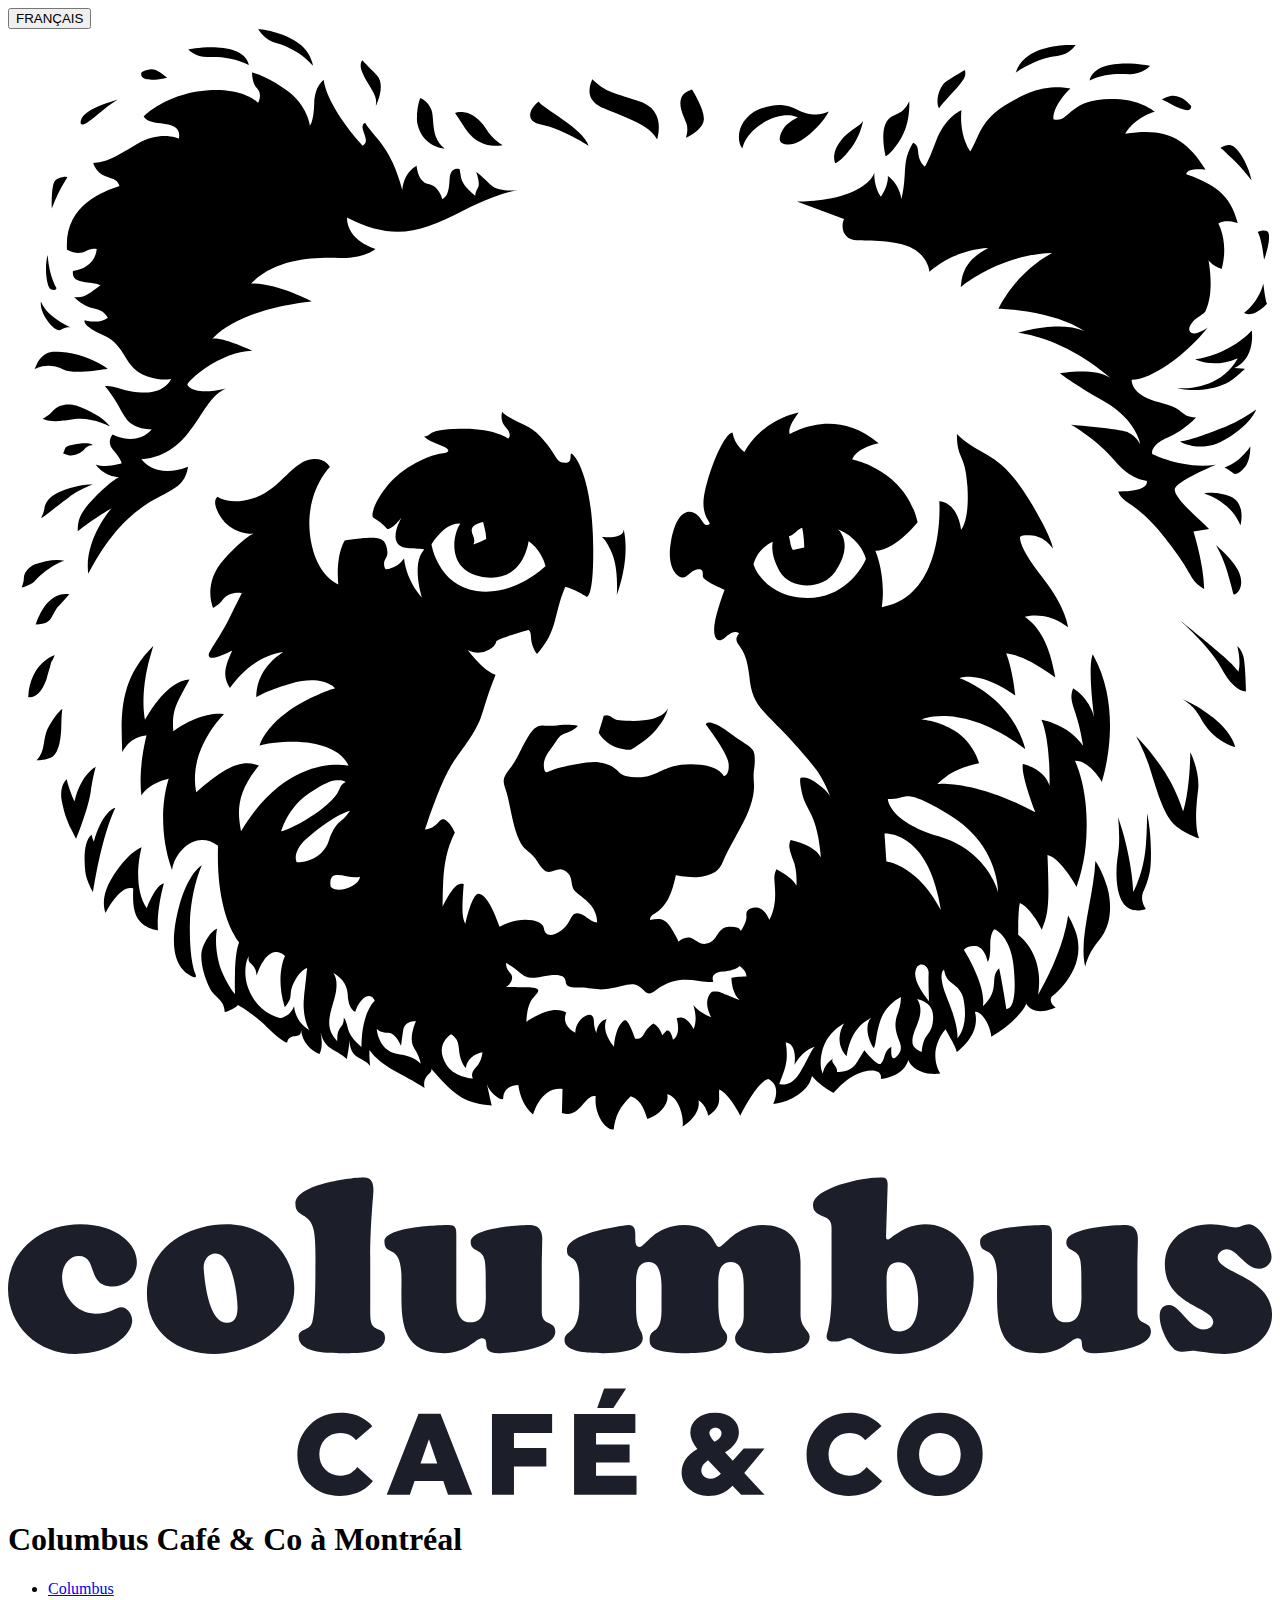
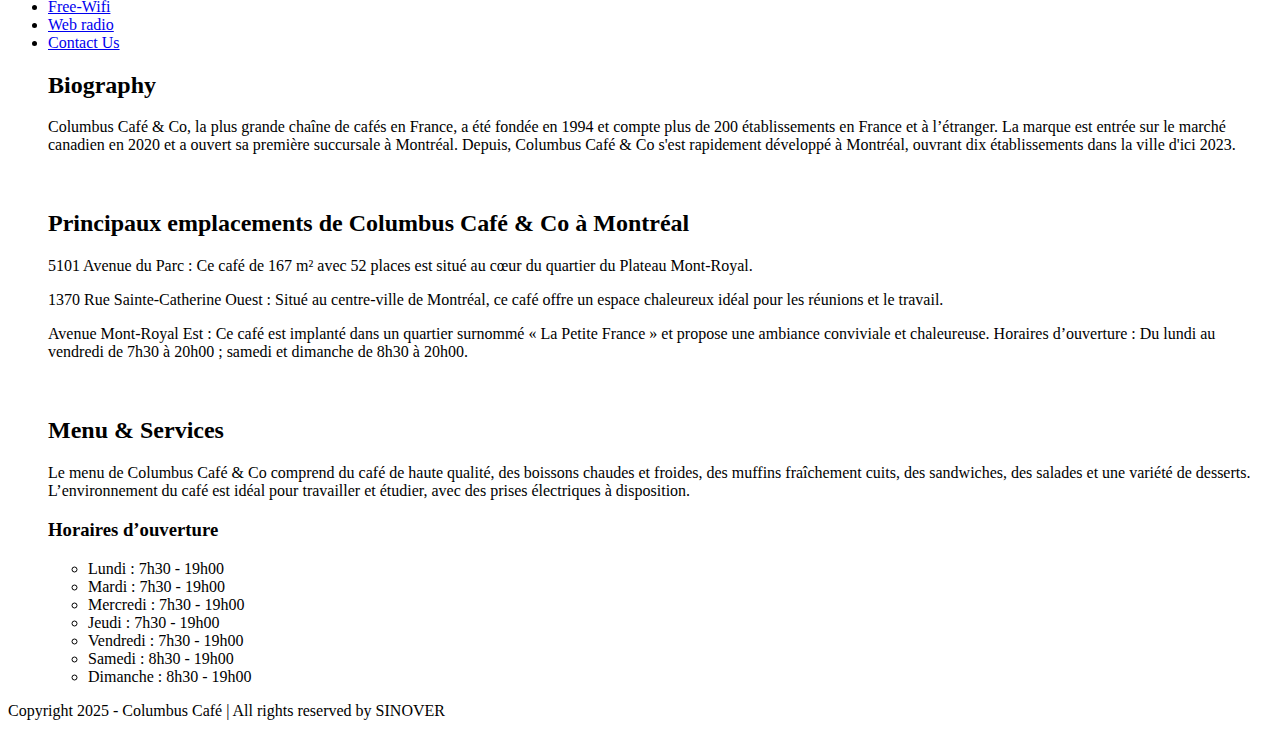
==== index-fr.html @ 1030d306 "Add files via upload" ====
<!DOCTYPE html>
<html lang="en">

<head>
    <meta charset="UTF-8">
    <meta name="viewport" content="width=device-width, initial-scale=1.0">
    <title>Columbus Cafe-FR</title>
    <link rel="stylesheet" href="/css/style.css" type="text/css" media="all">
    <link rel="stylesheet" href="/css/main.css" type="text/css" media="all">

    <link href="https://fonts.googleapis.com/css2?family=Roboto:wght@400;700&display=swap" rel="stylesheet">

</head>




<body>

    <div class="back-H"> </div>
    <button class="translate-button" onclick="window.location.href='index-fr.html'">FRANÇAIS</button>


    <header>
        <section>
            <div class="IMG"><img src="LOGO-ColumB.svg" alt="LOGO"></div>
            <h1>Columbus Café & Co à Montréal</h1>

            <section class="men-head">
                <ul>
                    <li><a href="https://www.columbuscafe.com/en/welcome/">Columbus</a></li>
                    <li><a href="wifi.html">Free-Wifi</a></li>
                    <li><a href="https://webplayer.radioshop.net/colombuscafe/">Web radio</a></li>
                    <li><a href="https://www.columbuscafe.com/en/contact-2/">Contact Us</a></li>





                </ul>
            </section>



        </section>


    </header>

    <main>


        <ul>
            <h2>Biography</h2>

            <p>Columbus Café & Co, la plus grande chaîne de cafés en France, a été fondée en 1994 et compte plus de 200
                établissements
                en France et à l’étranger. La marque est entrée sur le marché canadien en 2020 et a ouvert sa première
                succursale à
                Montréal. Depuis, Columbus Café & Co s'est rapidement développé à Montréal, ouvrant dix établissements
                dans la ville
                d'ici 2023.</p>
            <span style="display: block; height: 20px;"></span>




            <!-- <div class="back-H"> <img src="background-yellow.jpg" alt="LOGO-back"> </div> -->




            <h2>Principaux emplacements de Columbus Café & Co à Montréal</h2>
            <p>
                5101 Avenue du Parc : Ce café de 167 m² avec 52 places est situé au cœur du quartier du Plateau
                Mont-Royal.


            </p>
            <P>1370 Rue Sainte-Catherine Ouest : Situé au centre-ville de Montréal, ce café offre un espace chaleureux
                idéal pour les
                réunions et le travail.

            </P>

            <p>
                Avenue Mont-Royal Est : Ce café est implanté dans un quartier surnommé « La Petite France » et propose
                une ambiance
                conviviale et chaleureuse.
                Horaires d’ouverture : Du lundi au vendredi de 7h30 à 20h00 ; samedi et dimanche de 8h30 à 20h00.

            </p>

            <!-- <ul>
                <button><a href="https://www.columbuscafe.com">COLUMBUS </a></button>

            </ul> -->


            <span style="display: block; height: 20px;"></span>
            <h2>Menu & Services</h2>
            <p>
                Le menu de Columbus Café & Co comprend du café de haute qualité, des boissons chaudes et froides, des
                muffins
                fraîchement cuits, des sandwiches, des salades et une variété de desserts. L’environnement du café est
                idéal pour
                travailler et étudier, avec des prises électriques à disposition.
            </p>
            <!-- <ul>
                <button><a href="https://www.thetribune.ca">free Wi-Fi </a></button>

            </ul> -->



            <div class="Hours">
                <h3>Horaires d’ouverture</h3>















                <ul>
                    <li>Lundi : 7h30 - 19h00</li>
                    <li>Mardi : 7h30 - 19h00</li>
                    <li>Mercredi : 7h30 - 19h00</li>
                    <li>Jeudi : 7h30 - 19h00</li>
                    <li>Vendredi : 7h30 - 19h00</li>
                    <li>Samedi : 8h30 - 19h00</li>
                    <li>Dimanche : 8h30 - 19h00</li>
                </ul>
            </div>



    </main>

    <footer>
        <div class="footer">
            <p>Copyright 2025 - Columbus Café | All rights reserved by SINOVER</p>

        </div>
    </footer>

    <script src="script.js"></script>






</body>















</html>
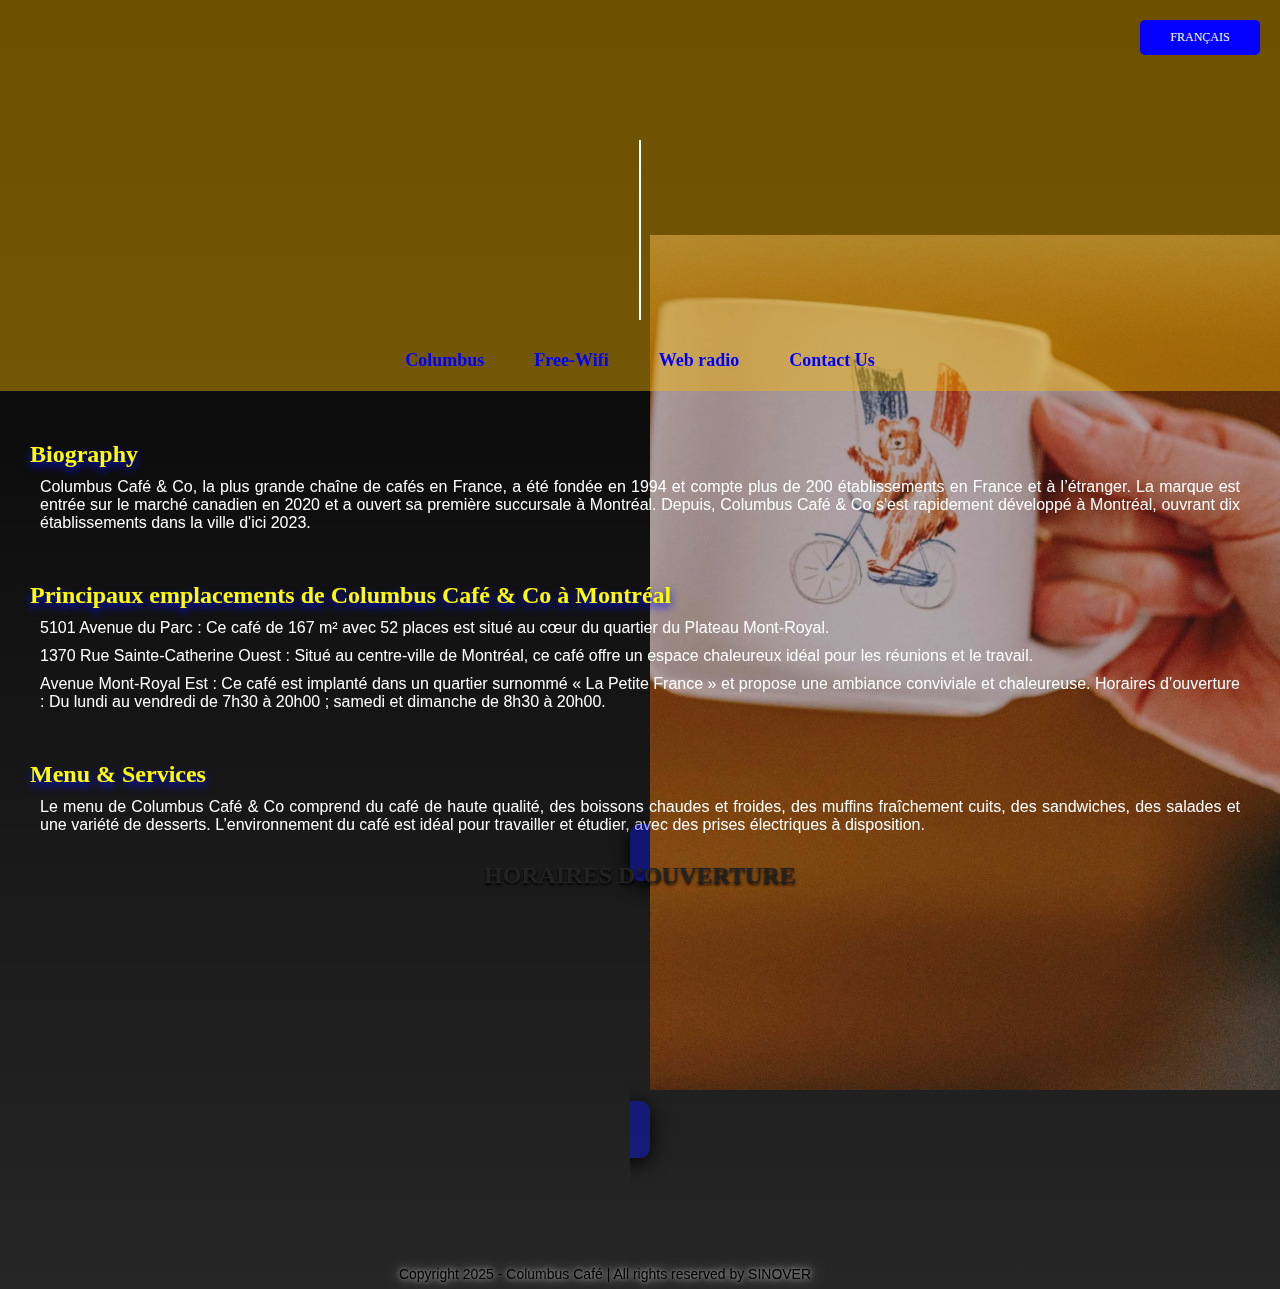
==== commit 11e54aa4: "Update index-fr.html" ====
--- a/index-fr.html
+++ b/index-fr.html
@@ -5,8 +5,9 @@
     <meta charset="UTF-8">
     <meta name="viewport" content="width=device-width, initial-scale=1.0">
     <title>Columbus Cafe-FR</title>
-    <link rel="stylesheet" href="/css/style.css" type="text/css" media="all">
-    <link rel="stylesheet" href="/css/main.css" type="text/css" media="all">
+    <link rel="stylesheet" href="style.css" />
+    <link rel="stylesheet" href="main.css" />
+    
 
     <link href="https://fonts.googleapis.com/css2?family=Roboto:wght@400;700&display=swap" rel="stylesheet">
 
@@ -175,4 +176,4 @@
 
 
 
-</html>+</html>
--- a/style.css
+++ b/style.css
@@ -0,0 +1,498 @@
+body{
+  box-sizing: border-box;
+  background: black;
+  text-align: center;
+  font-family: "Cooper Black" "monospace,sans-serif";
+  font-family: "Uniform";
+  overflow-x: hidden;
+  animation: shakePage 0.5s ease-in-out;
+  background: linear-gradient(RGB(0, 0, 0), rgba(0, 0, 0, 0.85)),
+  url("background.jpg") no-repeat center center/cover;
+  color: white;
+  font-family: "Cooper Black", sans-serif;
+}
+
+* {
+  border: none;
+  outline: black;
+  text-decoration: none;
+  /* margin: 0;
+  padding: 0;
+  box-sizing: border-box; */
+}
+
+.back-H {
+  position: fixed;
+  top: 25%;
+  width: 200vw;
+  height: 100vh;
+  background: url("Mugs-ours-francais-scaled.webp") no-repeat center center/cover;    
+  z-index: -1;
+  opacity: 0.8;
+  background-size: cover;
+  background-attachment: fixed;
+  animation: zoom rotate 15s infinite linear;
+}
+
+.back-H {
+  animation: zoomRotate 15s infinite linear;
+}
+
+@keyframes zoomRotate {
+  0% {
+    transform: scale(1) rotate(0deg);
+  }
+  50% {
+    transform: scale(1.1) rotate(180deg);
+  }
+  100% {
+    transform: scale(1) rotate(360deg);
+  }
+}
+
+
+
+
+div {
+  width: 100px;
+  height: 100px;
+  display: inline;
+  margin: 10px;
+  padding: 50px;
+}
+
+header > section {
+  display: flex;
+  flex-direction: column;
+  align-items: center;
+  text-align: center;
+  background: rgba(252, 185, 0, 0.43);
+  font-family: "Cooper Black";
+}
+
+.IMG img {
+  display: inline;
+  max-width: 100%;
+  height: auto;
+  margin-top: 0px;
+}
+
+.men-head {
+  background-color: none;
+  padding: 10px 0;
+  text-align: center;
+}
+
+.men-head ul {
+  list-style: none;
+  margin: 0;
+  padding: 0;
+  display: flex;
+  justify-content: center;
+  gap: 20px;
+}
+
+.men-head li {
+  color: white;
+  font-size: 18px;
+  font-weight: bold;
+  cursor: pointer;
+  padding: 10px 15px;
+  transition: all 0.3s ease;
+}
+
+.men-head li: hover {
+  background-color: rgb(0, 17, 255);
+  border-radius: 5px;
+}
+
+h1 {
+  font-size: 50px;
+  text-transform: uppercase;
+  text-align: center;
+  color: rgba(0, 0, 0, 0.62);
+  width: 100%;
+  height: 20vh;
+  display: flex;
+  justify-content: center;
+  align-items: center;
+  margin: 0;
+  font-family: "Cooper Black";
+}
+
+ul {
+  padding: 30px;
+}
+
+h2 {
+  font: sans;
+  color: RGB(255, 251, 0);
+  text-shadow: 0 4px 9px RGB(0, 17, 255);
+  font-family: "Cooper Black";
+  text-align: left;
+  margin-top: 20px;
+  margin-bottom: 10px;
+}
+
+p {
+  color: RGB(255, 255, 255);
+  font-family: "Uniform", sans-serif;
+  font-weight: 400;
+  margin: 10px;
+  text-align: justify;
+}
+
+button > a {
+  display: inline;
+  background-color: RGB(0, 0, 0);
+  padding: 4px;
+  font-size: 15px;
+  border-radius: 5px;
+  justify-content: center;
+  font-family: "Cooper Black";
+}
+
+a {
+  color: RGB(255, 255, 255);
+  text-decoration: none;
+  justify-content: center;
+}
+
+.Hours > h3 {
+  font-size: 30px;
+  text-shadow: 0 2px 3px rgb(0, 0, 0);
+}
+
+.Hours ul {
+  list-style: none;
+  padding: 20px;
+  font-family: "monospace,sans-serif";
+  text-shadow: 0px 4px 4px RGB(0, 0, 0);
+}
+
+.Hours {
+  width: 50%;
+  height: 50vh;
+  margin: 20px auto;
+  text-align: center;
+  padding: 20px;
+  background-color: rgba(0, 17, 255, 0.38);
+  border-radius: 10px;
+  box-shadow: 0 4px 20px rgb(0, 0, 0);
+  animation: fadeIn 2s ease-in-out;
+}
+
+.Hours h3 {
+  font-size: 24px;
+  color: #222;
+  margin-bottom: 15px;
+  text-transform: uppercase;
+  animation: slide-in 1s ease-in-out;
+  font-family: "Cooper Black";
+}
+
+.Hours ul {
+  list-style: none;
+  padding: 0;
+  margin: 0;
+}
+
+.Hours ul li {
+  font-size: 18px;
+  color: #fff;
+  margin: 10px 0;
+  opacity: 0;
+  animation: fadeInUp 1s ease-in-out forwards;
+}
+
+.Hours ul li:nth-child(1) {
+  animation-delay: 0.2s;
+}
+
+.Hours ul li:nth-child(2) {
+  animation-delay: 0.4s;
+}
+
+.Hours ul li:nth-child(3) {
+  animation-delay: 0.6s;
+}
+
+.Hours ul li:nth-child(4) {
+  animation-delay: 0.8s;
+}
+
+.Hours ul li:nth-child(5) {
+  animation-delay: 1s;
+}
+
+.Hours ul li:nth-child(6) {
+  animation-delay: 1.2s;
+}
+
+.Hours ul li:nth-child(7) {
+  animation-delay: 1.4s;
+}
+
+/* انیمیشن‌ها */
+@keyframes fadeIn {
+  from {
+    opacity: 0;
+  }
+  to {
+    opacity: 1;
+  }
+}
+
+@keyframes slide {
+  from {
+    transform: translateY(-20px);
+    opacity: 0;
+  }
+  to {
+    transform: translate(0);
+    opacity: 1;
+  }
+}
+
+@keyframes fadeInUp {
+  from {
+    transform: translateY(20px);
+    opacity: 0;
+  }
+  to {
+    transform: translateY(0);
+    opacity: 1;
+  }
+}
+
+.footer p {
+  font-size: 14px;
+  color: white;
+  transition: transform 0.3s ease, color 0.3s ease; /* انیمیشن تغییر رنگ و زوم */
+}
+
+.footer {
+  display: flex;
+  justify-content: center;
+  align-items: center;
+  height: 50px;
+  text-align: center;
+}
+
+.footer p: hover {
+  transform: scale(1.1); /* زوم متن */
+  color: yellow; /* تغییر رنگ متن */
+}
+
+.footer p {
+  font-size: 14px;
+  color: white;
+  text-shadow: 0 0 5px rgba(255, 255, 255, 0.5),
+    0 0 10px rgba(255, 255, 255, 0.5), 0 0 20px rgba(255, 255, 255, 0.5);
+  transition: text-shadow 0.3s ease;
+  margin-right: -1080px;
+  margin-top: 100px;
+  color: black;
+}
+
+.footer p:hover {
+  text-shadow: 0 0 10px rgba(255, 255, 0, 0.8), 0 0 20px rgba(255, 255, 0, 0.8),
+    0 0 30px rgba(255, 255, 0, 0.8);
+}
+
+.WIFI {
+  width: 50%;
+  height: 600px;
+  background: URL("/WIFIcop.jpg") no-repeat center center/cover;
+  animation: wifiAnimation 5s infinite alternate; /* انیمیشن برای بخش وای‌فای */
+  border-radius: 20px;
+  box-shadow: 0 4px 20px rgba(0, 0, 0, 0);
+}
+
+@keyframes wifiAnimation {
+  0% {
+    transform: scale(1);
+    opacity: 0;
+  }
+  50% {
+    transform: scale(0.5);
+    opacity: 1;
+  }
+  50% {
+    transform: scale(0.9);
+    opacity: 1.9;
+  }
+}
+
+
+
+
+.back-button {
+  width: 100px;
+  display: inline-block;
+  background-color: #fcb900;
+  color: black;
+  border: none;
+  padding: 10px 20px;
+  font-size: 16px;
+  font-family: "Cooper Black";
+  cursor: pointer;
+  border-radius: 5px;
+  transition: background-color 0.3s ease, transform 0.3s ease;
+  text-align: center;
+  position: fixed;
+  top: 20px;
+  left: 20px;
+  overflow: hidden;
+  z-index: 1000;
+}
+
+.back-button::after {
+  content: "";
+  position: absolute;
+  bottom: 0;
+  left: 0;
+  width: 0;
+  height: 3px;
+  background-color: yellow;
+  transition: width 0.3s ease;
+}
+
+.back-button:hover {
+  background-color: rgb(0, 17, 255);
+  color: yellow;
+  transform: scale(1.1);
+}
+
+.back-button:hover::after {
+  width: 100%;
+}
+
+header {
+  animation: fadeIn 2s ease-in-out;
+}
+
+@keyframes fadeIn {
+  from {
+    opacity: 0;
+    transform: translateY(-20px);
+  }
+  to {
+    opacity: 1;
+    transform: translate(0);
+  }
+}
+
+.men-head li a {
+  position: relative;
+  display: inline-block;
+  color: blue;
+  text-decoration: none;
+  transition: color 0.3s ease, transform 0.3s ease;
+}
+
+.men-head li a::after {
+  content: "";
+  position: absolute;
+  width: 0;
+  height: 2px;
+  bottom: 0;
+  left: 0;
+  background-color: yellow;
+  transition: width 0.3s ease;
+}
+
+.men-head li a: hover {
+  color: yellow;
+  transform: scale(1.1);
+}
+
+.men-head li a:hover::after {
+  width: 100%;
+}
+
+.IMG IMG {
+  animation: spin 2s ease-in-out;
+}
+
+@keyframes spin {
+  from {
+    transform: rotate(0deg);
+  }
+  to {
+    transform: rotate(360deg);
+  }
+}
+
+h1 {
+  margin-top: 20px;
+  margin-bottom: 10px;
+  overflow: hidden;
+  border-right: 2px solid white;
+  white-space: nowrap;
+  width: 0;
+  animation: typing 3s steps(30, end), blink 0.5s step-end infinite alternate;
+  animation-fill-mode: forwards;
+  text-shadow: 2px 2px 4px rgba(0, 0, 0, 0.3);
+}
+
+@keyframes typing {
+  from {
+    width: 0;
+  }
+  to {
+    width: 100%;
+  }
+}
+
+@keyframes blink {
+  from {
+    border-color: transparent;
+  }
+  to {
+    border-color: blue;
+  }
+}
+
+.men-head ul:hover {
+  animation: shake 0.5s ease-in-out;
+}
+
+@keyframes shke {
+  0%,
+  100% {
+    transform: translate(0);
+  }
+  25% {
+    transform: translate(-5px);
+  }
+  50% {
+    transform: translate(5px);
+  }
+  75% {
+    transform: translate(-5px);
+  }
+}
+
+.translate-button {
+  width: 120px;
+  display: inline-block;
+  background-color: RGB(4, 0, 255);
+  color: white;
+  border: none;
+  padding: 10px 10px;
+  font-size: 12px;
+  font-family: "Cooper Black";
+  cursor: pointer;
+  border-radius: 5px;
+  transition: background-color 0.3s ease, transform 0.3s ease;
+  text-align: center;
+  position: fixed;
+  top: 20px;
+  right: 20px;
+}
+
+.translate-button:hover {
+  background-color: rgba(0, 0, 0, 0.6);
+  transform: scale(1.1);
+}
--- a/main.css
+++ b/main.css
@@ -0,0 +1,10 @@
+* {
+  margin: 0;
+  padding: 0;
+  box-sizing: border-box;
+}
+
+
+
+
+
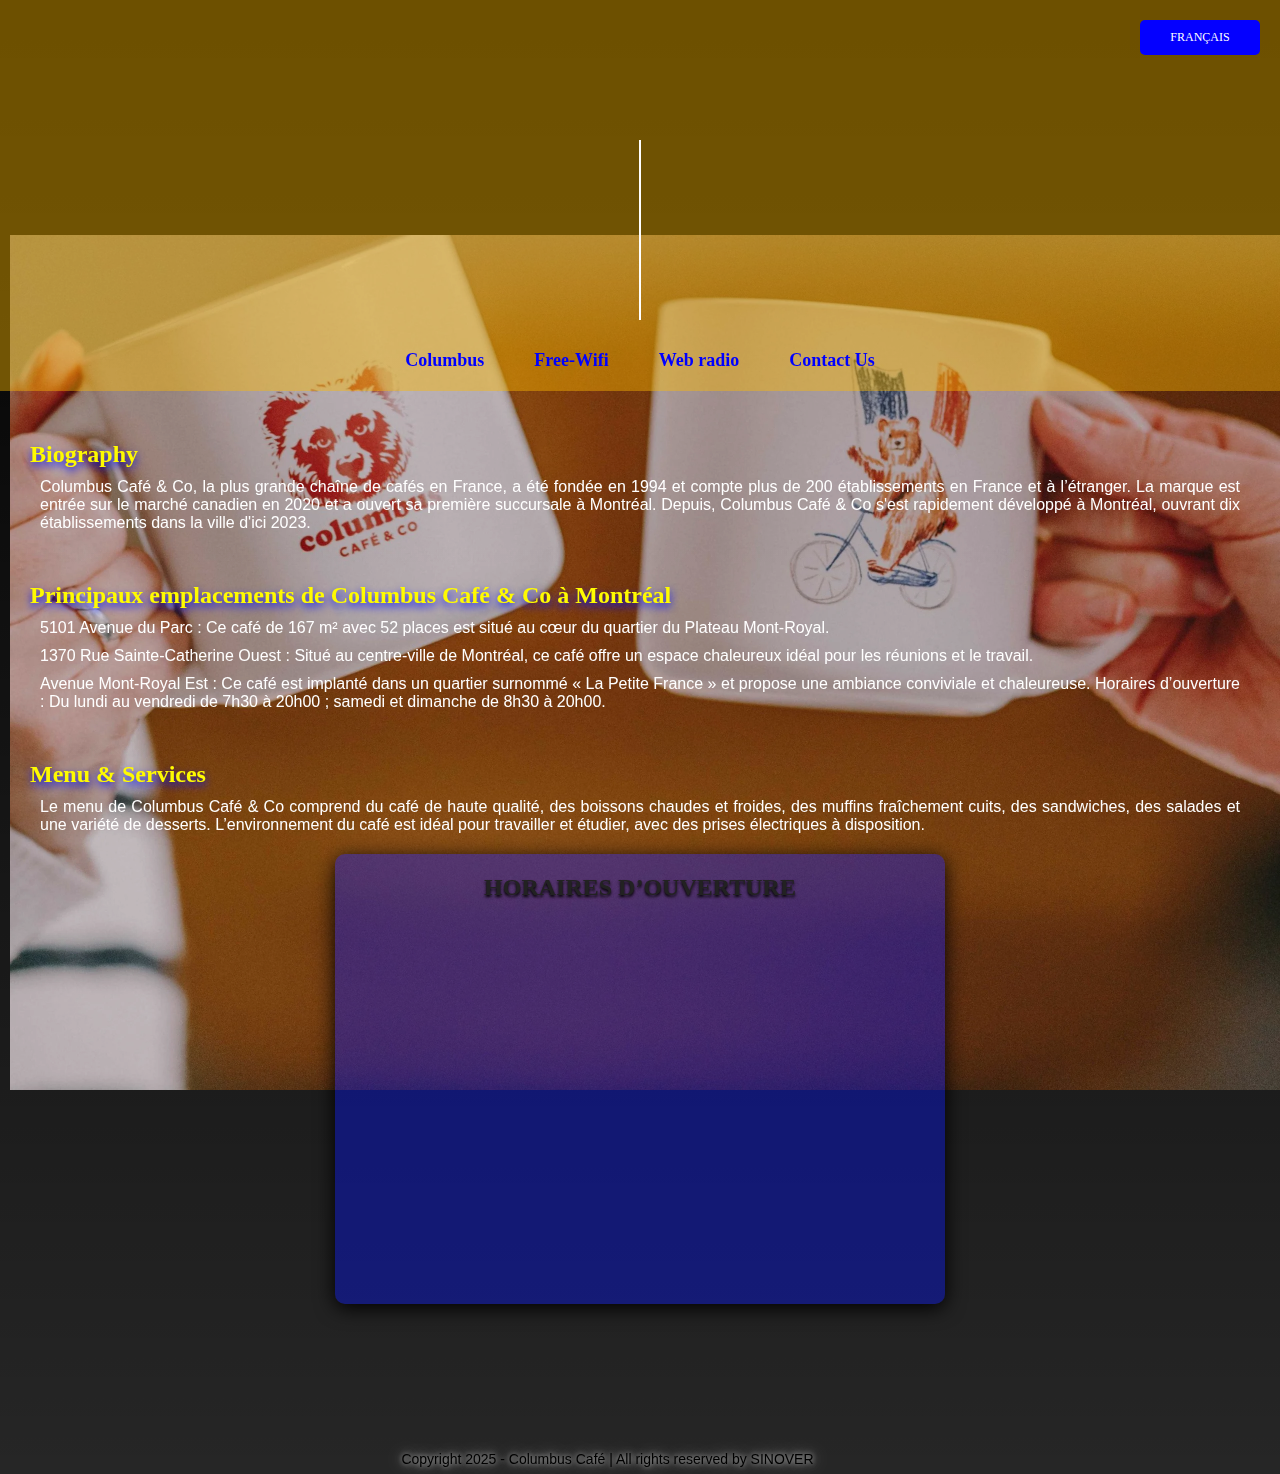
==== commit e487b3dd: "Update index-fr.html" ====
--- a/index-fr.html
+++ b/index-fr.html
@@ -1,5 +1,5 @@
 <!DOCTYPE html>
-<html lang="en">
+<html lang="fr">
 
 <head>
     <meta charset="UTF-8">
@@ -7,8 +7,6 @@
     <title>Columbus Cafe-FR</title>
     <link rel="stylesheet" href="style.css" />
     <link rel="stylesheet" href="main.css" />
-    
-
     <link href="https://fonts.googleapis.com/css2?family=Roboto:wght@400;700&display=swap" rel="stylesheet">
 
 </head>
@@ -24,7 +22,7 @@
 
     <header>
         <section>
-            <div class="IMG"><img src="LOGO-ColumB.svg" alt="LOGO"></div>
+            <div class="IMG"><img src="LOGO-ColumB.svg" alt="Logo"></div>
             <h1>Columbus Café & Co à Montréal</h1>
 
             <section class="men-head">
--- a/style.css
+++ b/style.css
@@ -1,4 +1,4 @@
-body{
+body {
   box-sizing: border-box;
   background: black;
   text-align: center;
@@ -6,7 +6,8 @@
   font-family: "Uniform";
   overflow-x: hidden;
   animation: shakePage 0.5s ease-in-out;
-  background: linear-gradient(RGB(0, 0, 0), rgba(0, 0, 0, 0.85)),
+
+  background: linear-gradient(rgb(0, 0, 0), rgba(0, 0, 0, 0.85)),
   url("background.jpg") no-repeat center center/cover;
   color: white;
   font-family: "Cooper Black", sans-serif;
@@ -26,12 +27,13 @@
   top: 25%;
   width: 200vw;
   height: 100vh;
-  background: url("Mugs-ours-francais-scaled.webp") no-repeat center center/cover;    
+  background: url("Mugs-ours-francais-scaled.webp") no-repeat center
+  center/cover;
   z-index: -1;
   opacity: 0.8;
   background-size: cover;
   background-attachment: fixed;
-  animation: zoom rotate 15s infinite linear;
+  animation: zoomRotate 15s infinite linear;
 }
 
 .back-H {
@@ -50,13 +52,10 @@
   }
 }
 
-
-
-
 div {
   width: 100px;
   height: 100px;
-  display: inline;
+  disply: inline;
   margin: 10px;
   padding: 50px;
 }
@@ -69,12 +68,14 @@
   background: rgba(252, 185, 0, 0.43);
   font-family: "Cooper Black";
 }
+
 
 .IMG img {
   display: inline;
   max-width: 100%;
   height: auto;
   margin-top: 0px;
+
 }
 
 .men-head {
@@ -101,7 +102,7 @@
   transition: all 0.3s ease;
 }
 
-.men-head li: hover {
+.men-head li:hover {
   background-color: rgb(0, 17, 255);
   border-radius: 5px;
 }
@@ -126,8 +127,8 @@
 
 h2 {
   font: sans;
-  color: RGB(255, 251, 0);
-  text-shadow: 0 4px 9px RGB(0, 17, 255);
+  color: rgb(255, 251, 0);
+  text-shadow: 0 4px 9px rgb(0, 17, 255);
   font-family: "Cooper Black";
   text-align: left;
   margin-top: 20px;
@@ -135,7 +136,7 @@
 }
 
 p {
-  color: RGB(255, 255, 255);
+  color: rgb(255, 255, 255);
   font-family: "Uniform", sans-serif;
   font-weight: 400;
   margin: 10px;
@@ -144,7 +145,7 @@
 
 button > a {
   display: inline;
-  background-color: RGB(0, 0, 0);
+  background-color: rgb(0, 0, 0);
   padding: 4px;
   font-size: 15px;
   border-radius: 5px;
@@ -153,7 +154,7 @@
 }
 
 a {
-  color: RGB(255, 255, 255);
+  color: rgb(255, 255, 255);
   text-decoration: none;
   justify-content: center;
 }
@@ -167,7 +168,7 @@
   list-style: none;
   padding: 20px;
   font-family: "monospace,sans-serif";
-  text-shadow: 0px 4px 4px RGB(0, 0, 0);
+  text-shadow: 0px 4px 4px rgb(0, 0, 0);
 }
 
 .Hours {
@@ -187,7 +188,7 @@
   color: #222;
   margin-bottom: 15px;
   text-transform: uppercase;
-  animation: slide-in 1s ease-in-out;
+  animation: slideIn 1s ease-in-out;
   font-family: "Cooper Black";
 }
 
@@ -243,13 +244,13 @@
   }
 }
 
-@keyframes slide {
+@keyframes slideIn {
   from {
     transform: translateY(-20px);
     opacity: 0;
   }
   to {
-    transform: translate(0);
+    transform: translateY(0);
     opacity: 1;
   }
 }
@@ -279,7 +280,7 @@
   text-align: center;
 }
 
-.footer p: hover {
+.footer p:hover {
   transform: scale(1.1); /* زوم متن */
   color: yellow; /* تغییر رنگ متن */
 }
@@ -288,9 +289,9 @@
   font-size: 14px;
   color: white;
   text-shadow: 0 0 5px rgba(255, 255, 255, 0.5),
-    0 0 10px rgba(255, 255, 255, 0.5), 0 0 20px rgba(255, 255, 255, 0.5);
+  0 0 10px rgba(255, 255, 255, 0.5), 0 0 20px rgba(255, 255, 255, 0.5);
   transition: text-shadow 0.3s ease;
-  margin-right: -1080px;
+  margin-right: -1085px;
   margin-top: 100px;
   color: black;
 }
@@ -303,7 +304,7 @@
 .WIFI {
   width: 50%;
   height: 600px;
-  background: URL("/WIFIcop.jpg") no-repeat center center/cover;
+  background: url("WIFIcop.jpg") no-repeat center center/cover;
   animation: wifiAnimation 5s infinite alternate; /* انیمیشن برای بخش وای‌فای */
   border-radius: 20px;
   box-shadow: 0 4px 20px rgba(0, 0, 0, 0);
@@ -324,8 +325,15 @@
   }
 }
 
-
-
+.WIFI {
+  width: 100%;
+  height: 400px; /* ارتفاع کمتر برای کوچک‌تر کردن بخش */
+  background: url("Wificop.jpg") no-repeat center center;
+  background-size: contain; /* تصویر کوچک‌تر می‌شود و درون بخش قرار می‌گیرد */
+  border-radius: 10px;
+  box-shadow: 0 4px 20px rgba(0, 0, 0, 0.5);
+  animation: wifiAnimation 5s infinite alternate;
+}
 
 .back-button {
   width: 100px;
@@ -379,7 +387,7 @@
   }
   to {
     opacity: 1;
-    transform: translate(0);
+    transform: translateY(0);
   }
 }
 
@@ -402,7 +410,7 @@
   transition: width 0.3s ease;
 }
 
-.men-head li a: hover {
+.men-head li a:hover {
   color: yellow;
   transform: scale(1.1);
 }
@@ -411,7 +419,7 @@
   width: 100%;
 }
 
-.IMG IMG {
+.IMG img {
   animation: spin 2s ease-in-out;
 }
 
@@ -461,23 +469,23 @@
 @keyframes shke {
   0%,
   100% {
-    transform: translate(0);
+    transform: translateX(0);
   }
   25% {
-    transform: translate(-5px);
+    transform: translateX(-5px);
   }
   50% {
-    transform: translate(5px);
+    transform: translateX(5px);
   }
   75% {
-    transform: translate(-5px);
+    transform: translateX(-5px);
   }
 }
 
 .translate-button {
   width: 120px;
   display: inline-block;
-  background-color: RGB(4, 0, 255);
+  background-color: rgb(4, 0, 255);
   color: white;
   border: none;
   padding: 10px 10px;
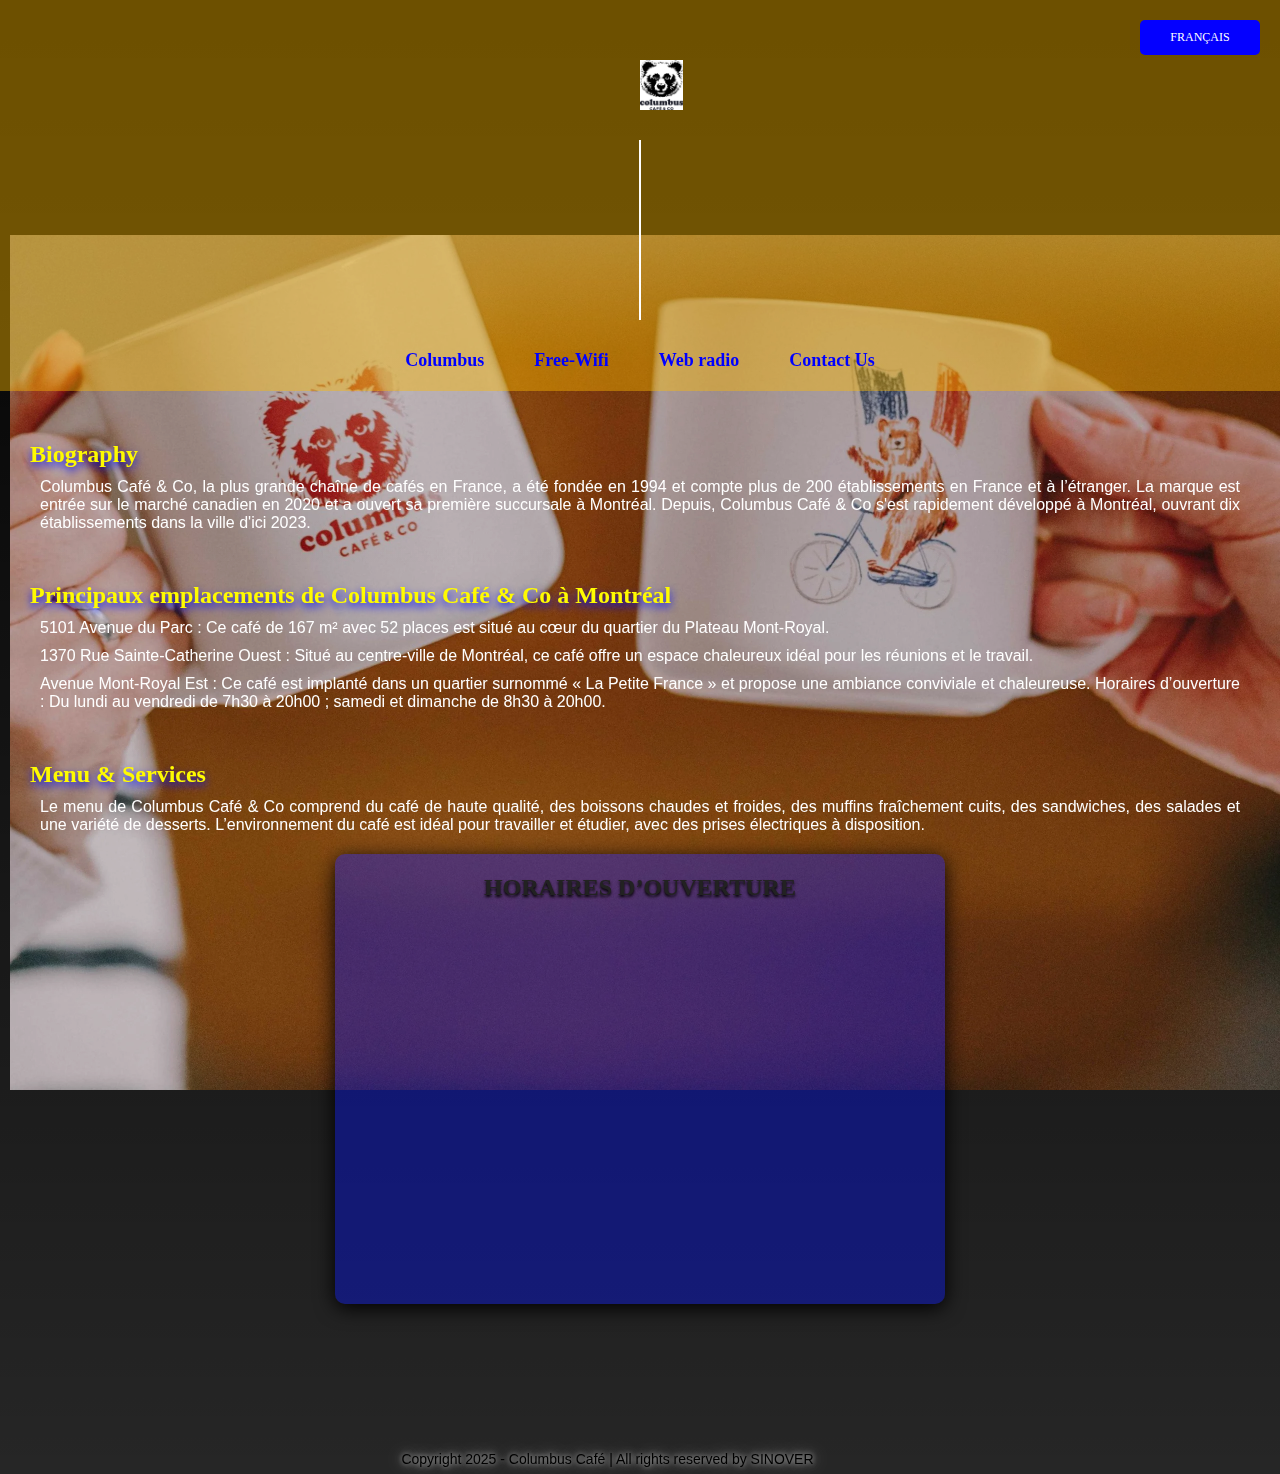
==== commit 30c16ea6: "Update index-fr.html" ====
--- a/index-fr.html
+++ b/index-fr.html
@@ -22,7 +22,7 @@
 
     <header>
         <section>
-            <div class="IMG"><img src="LOGO-ColumB.svg" alt="Logo"></div>
+            <div class="IMG"><img src="LOGO-ColumB.jpg" alt="Logo"></div>
             <h1>Columbus Café & Co à Montréal</h1>
 
             <section class="men-head">
--- a/style.css
+++ b/style.css
@@ -71,10 +71,12 @@
 
 
 .IMG img {
-  display: inline;
-  max-width: 100%;
-  height: auto;
+  display: block;
+  max-width: 50px;
+  height: 50px;
   margin-top: 0px;
+
+
 
 }
 
@@ -504,3 +506,6 @@
   background-color: rgba(0, 0, 0, 0.6);
   transform: scale(1.1);
 }
+
+
+
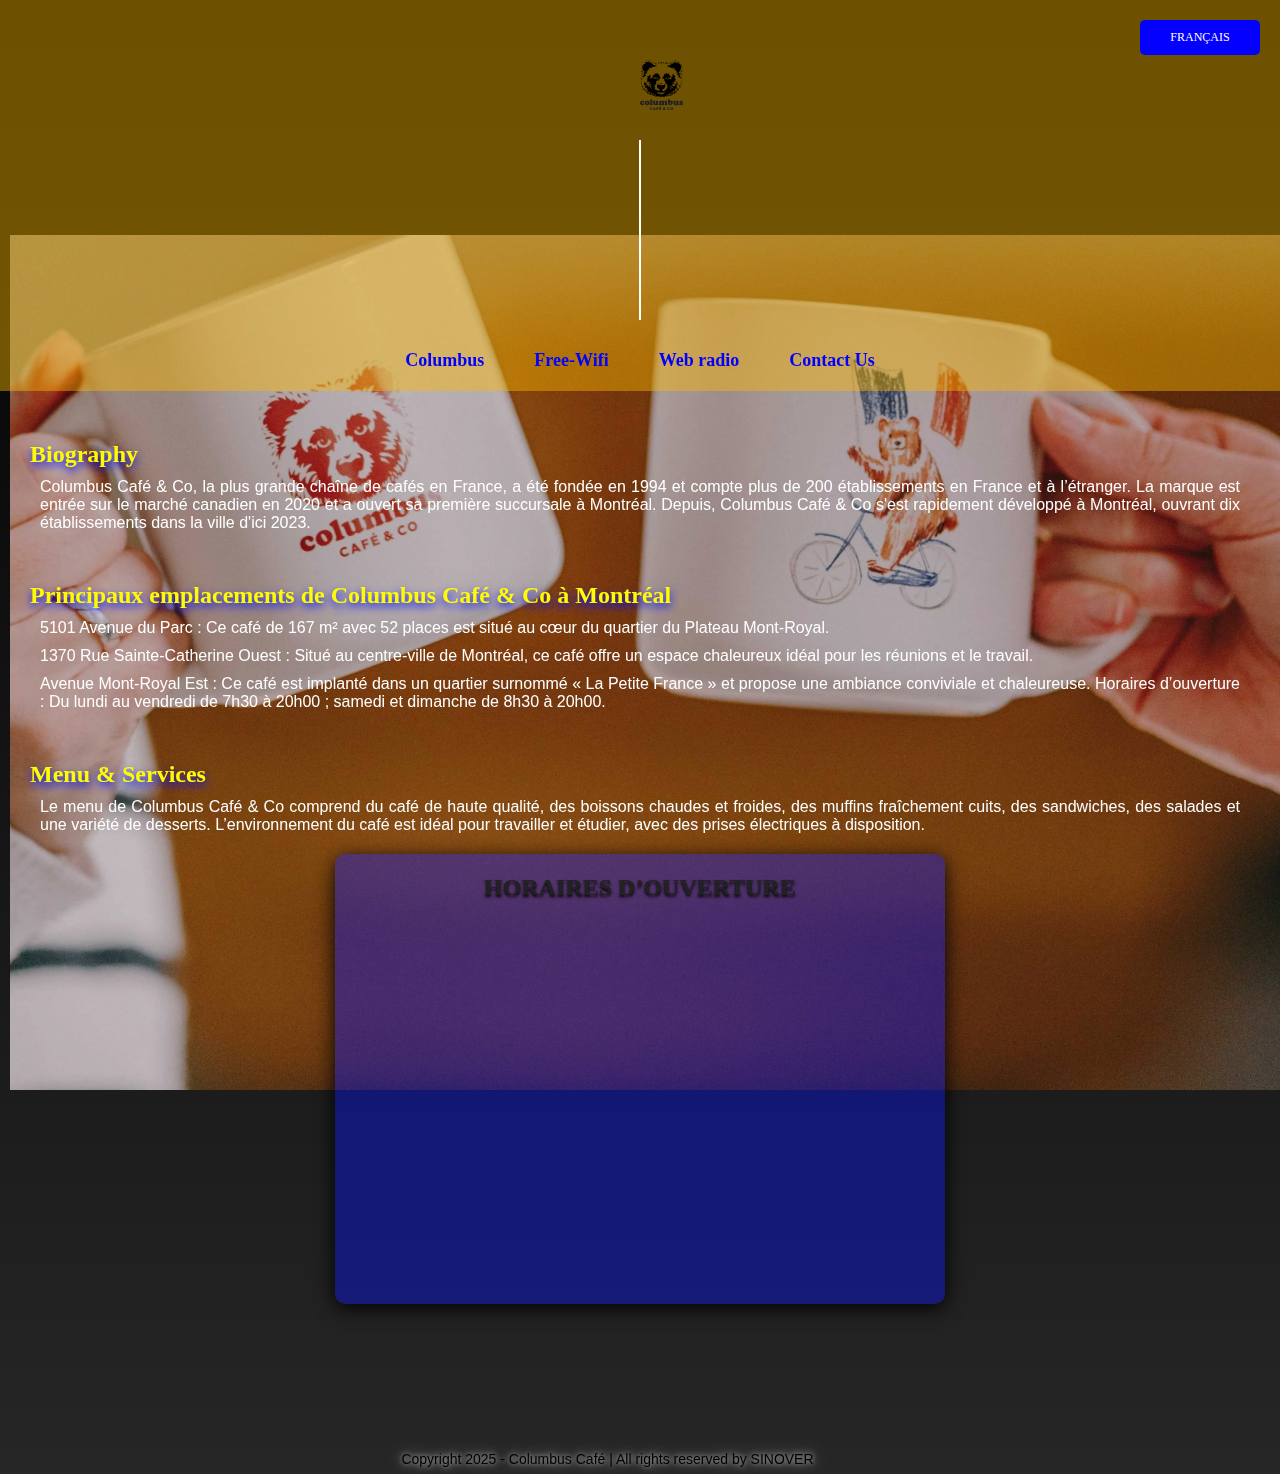
==== commit aedd2c90: "Update index-fr.html" ====
--- a/index-fr.html
+++ b/index-fr.html
@@ -22,7 +22,7 @@
 
     <header>
         <section>
-            <div class="IMG"><img src="LOGO-ColumB.jpg" alt="Logo"></div>
+            <div class="IMG"><img src="LOGO-ColumB.svg" alt="Logo"></div>
             <h1>Columbus Café & Co à Montréal</h1>
 
             <section class="men-head">
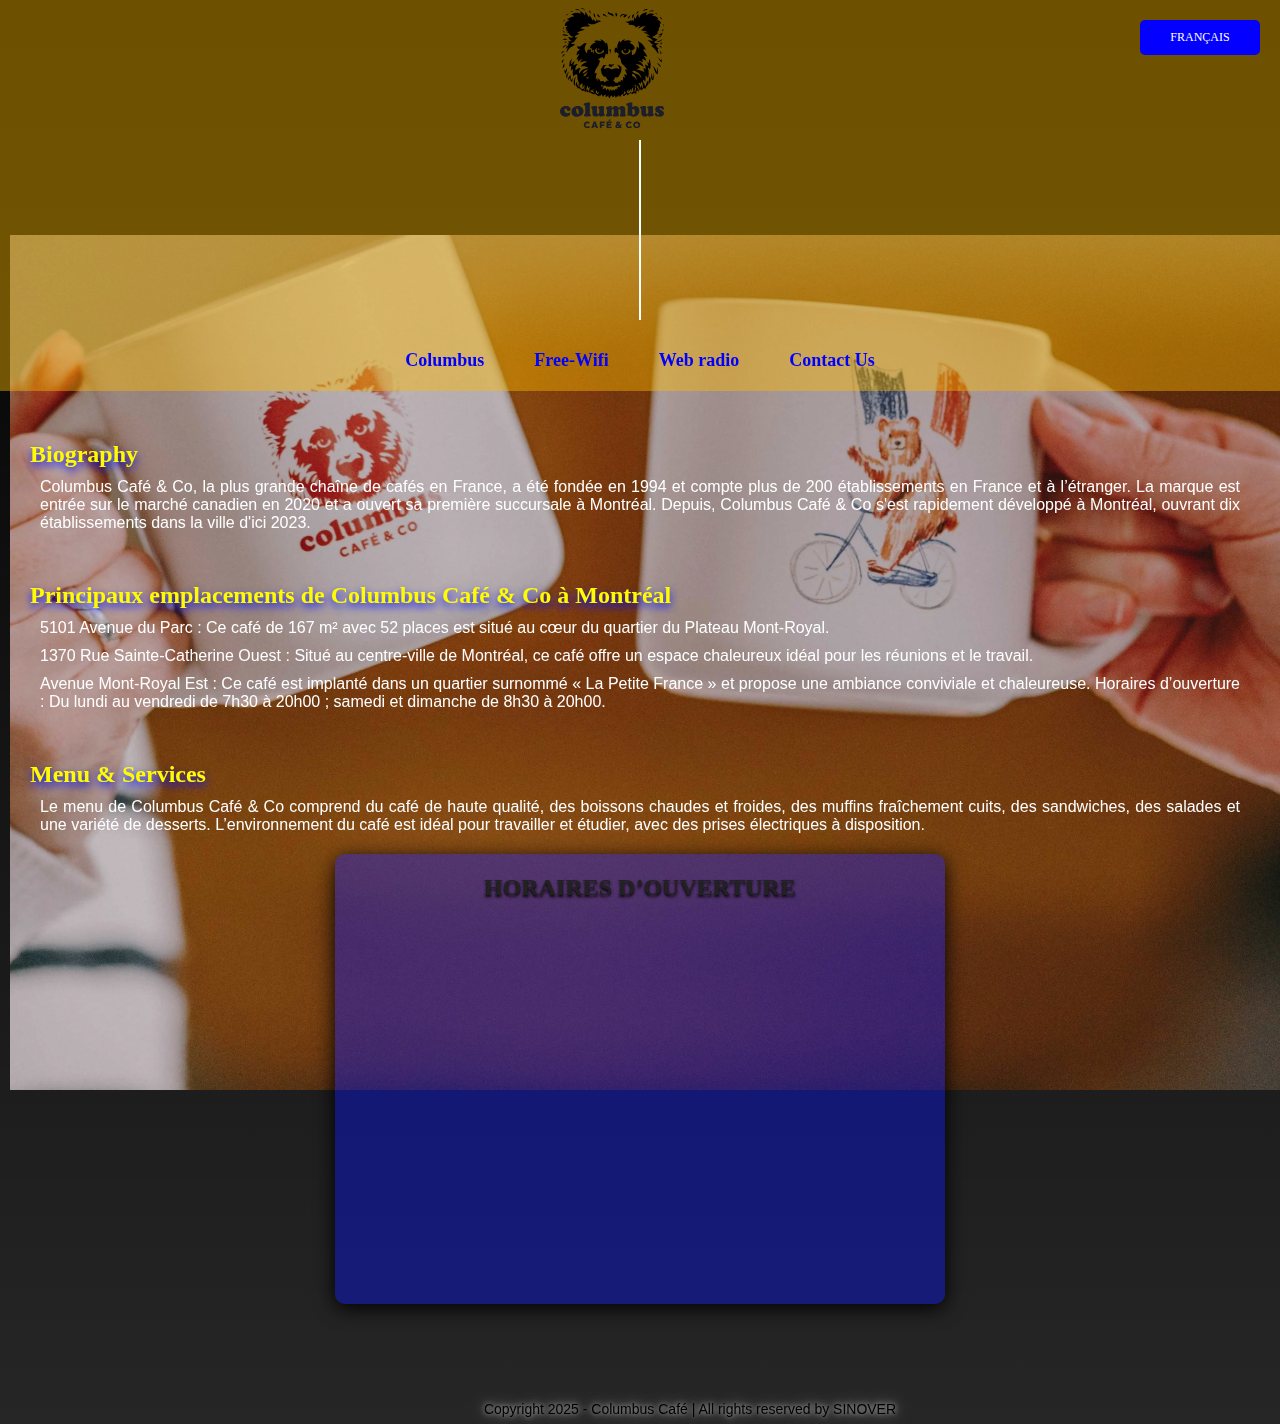
==== commit 1746dcad: "Update index-fr.html" ====
--- a/index-fr.html
+++ b/index-fr.html
@@ -43,6 +43,8 @@
 
         </section>
 
+
+        
 
     </header>
 
--- a/style.css
+++ b/style.css
@@ -6,7 +6,6 @@
   font-family: "Uniform";
   overflow-x: hidden;
   animation: shakePage 0.5s ease-in-out;
-
   background: linear-gradient(rgb(0, 0, 0), rgba(0, 0, 0, 0.85)),
   url("background.jpg") no-repeat center center/cover;
   color: white;
@@ -17,9 +16,6 @@
   border: none;
   outline: black;
   text-decoration: none;
-  /* margin: 0;
-  padding: 0;
-  box-sizing: border-box; */
 }
 
 .back-H {
@@ -57,7 +53,7 @@
   height: 100px;
   disply: inline;
   margin: 10px;
-  padding: 50px;
+  padding: 0px;
 }
 
 header > section {
@@ -71,13 +67,10 @@
 
 
 .IMG img {
+  width: 104px;
+  height: 176px;
   display: block;
-  max-width: 50px;
-  height: 50px;
-  margin-top: 0px;
-
-
-
+  margin:-30px;
 }
 
 .men-head {
@@ -293,8 +286,8 @@
   text-shadow: 0 0 5px rgba(255, 255, 255, 0.5),
   0 0 10px rgba(255, 255, 255, 0.5), 0 0 20px rgba(255, 255, 255, 0.5);
   transition: text-shadow 0.3s ease;
-  margin-right: -1085px;
-  margin-top: 100px;
+  margin-right: -1250px;
+  margin-top: 50px;
   color: black;
 }
 
@@ -508,4 +501,81 @@
 }
 
 
-
+@media (max-width: 768px) {
+    img {
+        max-width: 100%;
+        height: auto;
+        display: block;
+        margin: 0 auto;
+    }
+
+    p, h1, h2, h3, h4, h5, h6 {
+        font-size: 16px;
+        text-align: center;
+        margin: 10px;
+    }
+
+    .container {
+        padding: 10px;
+    }
+
+p {
+    text-align: justify;
+    margin: 10px;
+    font-size: 16px;
+}
+
+  ul{
+    font-size: 11px;
+
+
+  img {
+    max-width: 100%;
+    height: auto;
+}
+
+.Hours {
+        text-align: center;
+        padding: 10px;
+        font-size: 18px;
+    }
+
+    .Hours h3 {
+      font-size: 16px;
+      margin-bottom: 10px;
+      
+    }
+
+    .Hours ul {
+      list-style: none;
+      padding: 10px;
+      font-size: 12px;
+    }
+
+    .Hours li {
+        
+        margin: 5px 0;
+        font-size: 11px;
+    }
+
+  footer {
+    flex-direction: column;
+    justify-content: center;
+  }
+
+  footer a {
+    margin: 10px 0;
+  }
+
+    .men-head {
+        margin: 25px 0; 
+        font-size: 10px; 
+    }
+
+
+
+
+}
+
+
+
